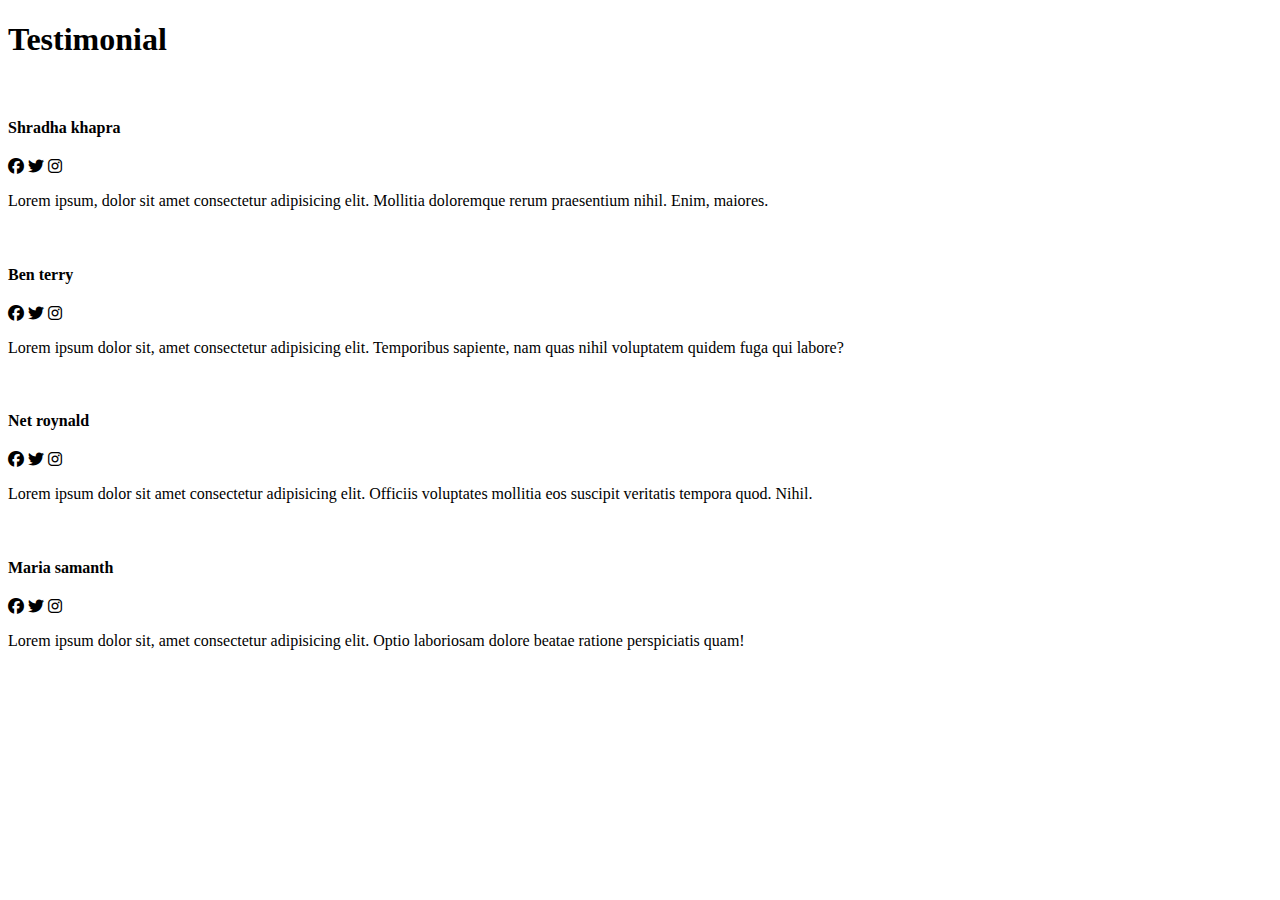
==== index.html @ aab912e6 "Update and rename prompt8.html to index.html" ====
<!DOCTYPE html>
<html lang="en">
<head>
    <meta charset="UTF-8">
    <meta name="viewport" content="width=device-width, initial-scale=1.0">
    <title>Document</title>
    <link rel="stylesheet" href=style.css">
    <link rel="stylesheet" href="https://cdnjs.cloudflare.com/ajax/libs/font-awesome/6.6.0/css/all.min.css">
</head>
<body>
    <div class="main">
        <h1>Testimonial</h1>
        <div class="container">
        <div class="b1"><img src="https://encrypted-tbn0.gstatic.com/images?q=tbn:ANd9GcTfpQxvZjF4gF1ngYbeOQ9d9c0XsqySlE3LjQ&s" alt="">
            <h4>Shradha khapra</h4>
            <i class="fa-brands fa-facebook"></i>
            <i class="fa-brands fa-twitter"></i>
            <i class="fa-brands fa-instagram"></i>
            <p>Lorem ipsum, dolor sit amet consectetur adipisicing elit. Mollitia doloremque rerum praesentium nihil. Enim, maiores.</p>

        </div>
        <div class="b2 "><img src="https://encrypted-tbn0.gstatic.com/images?q=tbn:ANd9GcScw484OCOS1ihNUriFe3aER5cGbL8APXlSWw&s" alt="">
            <h4>Ben terry</h4>
            <i class="fa-brands fa-facebook"></i>
            <i class="fa-brands fa-twitter"></i>
            <i class="fa-brands fa-instagram"></i>
            <p>Lorem ipsum dolor sit, amet consectetur adipisicing elit. Temporibus sapiente, nam quas nihil voluptatem quidem fuga qui labore?</p>
       </div></div>
      <div class="container1">
     <div class="b3"><img src="https://encrypted-tbn0.gstatic.com/images?q=tbn:ANd9GcS-9a-scNTj0Oa5iAFNfKpH7V6bfWxv82HeHA&s" alt="">
        <h4>Net roynald</h4>
        <i class="fa-brands fa-facebook"></i>
        <i class="fa-brands fa-twitter"></i>
        <i class="fa-brands fa-instagram"></i>
        <p>Lorem ipsum dolor sit amet consectetur adipisicing elit. Officiis voluptates mollitia eos suscipit veritatis tempora quod. Nihil.</p>
    </div>
        <div class="b4"><img src="https://encrypted-tbn0.gstatic.com/images?q=tbn:ANd9GcQPGsdenvcYjVee4kGy2hQEOhkLab2ypkzkrA&s" alt="">
            <h4>Maria samanth</h4> <i class="fa-brands fa-facebook"></i>
            <i class="fa-brands fa-twitter"></i>
            <i class="fa-brands fa-instagram"></i>
            <p>Lorem ipsum dolor sit, amet consectetur adipisicing elit. Optio laboriosam dolore beatae ratione perspiciatis quam!</p>
        </div></div>

    </div>
    
</body>
</html>
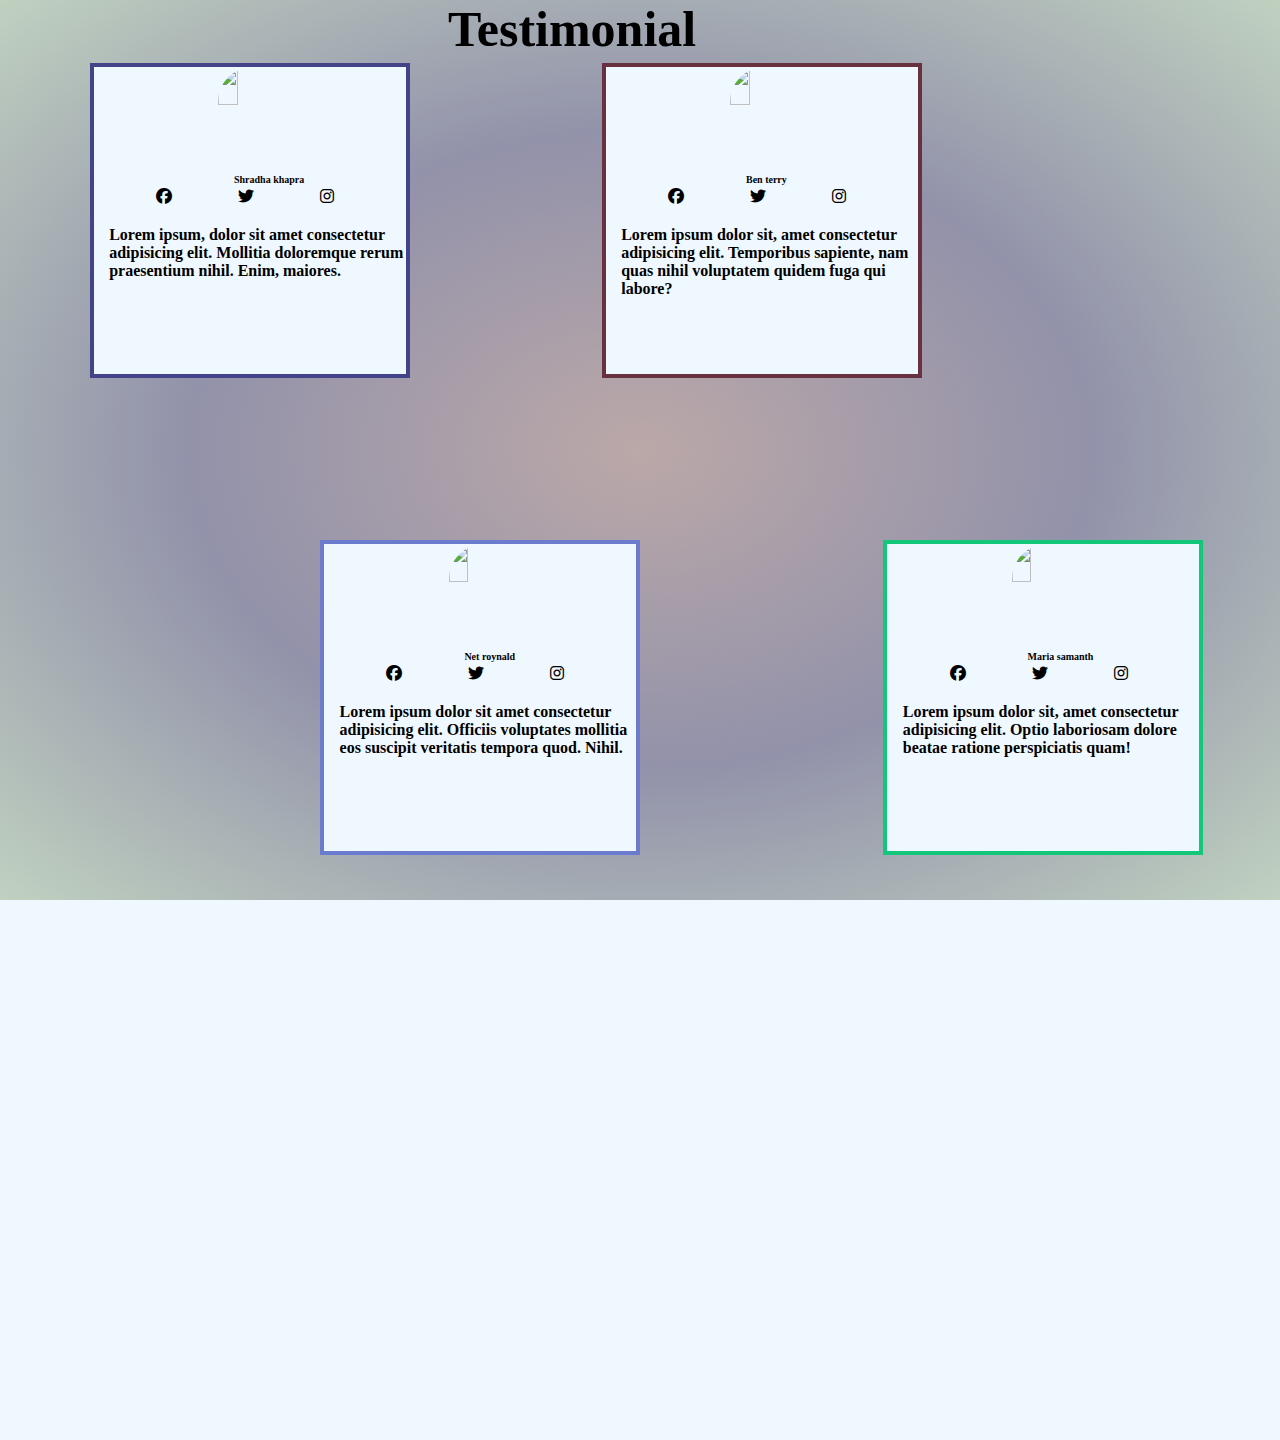
==== commit fd0df121: "Update index.html" ====
--- a/index.html
+++ b/index.html
@@ -4,7 +4,7 @@
     <meta charset="UTF-8">
     <meta name="viewport" content="width=device-width, initial-scale=1.0">
     <title>Document</title>
-    <link rel="stylesheet" href=style.css">
+    <link rel="stylesheet" href="style.css">
     <link rel="stylesheet" href="https://cdnjs.cloudflare.com/ajax/libs/font-awesome/6.6.0/css/all.min.css">
 </head>
 <body>
--- a/style.css
+++ b/style.css
@@ -0,0 +1,128 @@
+*{margin: 0;
+    padding: 0;
+    box-sizing: border-box;
+}html,body{
+    height: 100%;
+    width: 100%;background-color: aliceblue;
+}.main{
+    height: 100%;
+    width: 100%;
+    background: radial-gradient(rgb(187, 168, 168), rgb(146, 146, 170), rgb(192, 209, 192));
+   
+} h1{
+ margin-left: 35%;
+ font-size: 50px;
+}.container{
+    height: 100%;
+    width: 100%;
+    display: flex;
+    white-space: wrap;
+    overflow: hidden;
+    gap: 15%;
+    margin-top: 5px;
+
+  
+}.b1{
+    height: 35%;
+    width: 25%;
+   
+  background-color: aliceblue;
+  
+   border:4px solid rgb(67, 67, 138);
+   margin-left: 7%;
+   
+}.b1>img{ 
+  height: 35%;
+  width: 25%;
+  object-fit: cover;
+  border-radius: 35px;
+margin-left: 40%;
+}
+.b2{
+    height: 35%;
+    width: 25%;
+   
+  background-color: aliceblue;
+  
+   border:4px solid rgb(103, 49, 64);
+}.b2>img{ 
+    height: 35%;
+    width: 25%;
+    object-fit: cover;
+    border-radius: 35px;
+  margin-left: 40%;
+  }.container1{
+    height: 100%;
+    width: 100%;
+    display: flex;
+    position: absolute;
+    top: 60%;
+gap: 19%;
+  
+}
+.b3{
+    height: 35%;
+    width: 25%;
+    margin-left: 25%;
+  background-color: aliceblue;
+  
+   border:4px solid rgb(107, 123, 205);
+}.b3>img{ 
+    height: 35%;
+    width: 25%;
+    object-fit: cover;
+    border-radius: 35px;
+  margin-left: 40%;
+  }
+.b4{
+    height: 35%;
+    width: 25%;
+   
+  background-color: aliceblue;
+  
+   border:4px solid rgb(18, 199, 121);
+}.b4>img{ 
+    height: 35%;
+    width: 25%;
+    object-fit: start;
+    border-radius: 35px;
+  margin-left: 40%;
+  }h4{
+    font-size: 10px;
+    font-weight: 900;
+    padding-left: 45%;
+  }i{
+    height: 10%;
+    width: 5%;
+margin-left: 20%;
+padding-top: 3px;
+  }p
+{
+    padding-top: 10px;
+    padding-left: 5%;
+    font-weight: 900;
+}
+@media(max-width:600px){
+    .main{
+        height: 100%;
+        width: 100%;
+        background: linear-gradient(rgb(255, 234, 234),rgb(115, 115, 173),rgb(199, 228, 199));
+    }h1{
+        font-size: 40px;
+    }
+    .container{
+        height: 90%;
+        width: 100%;
+        padding-top: 10%;
+        gap: 120px;
+    }h4{
+        padding-left: 15%;
+    }p{
+        font-size: 8px;
+    }.container1{
+        height: 90%;
+        width: 100%;
+        padding-bottom: 10%;
+        
+    }
+}
